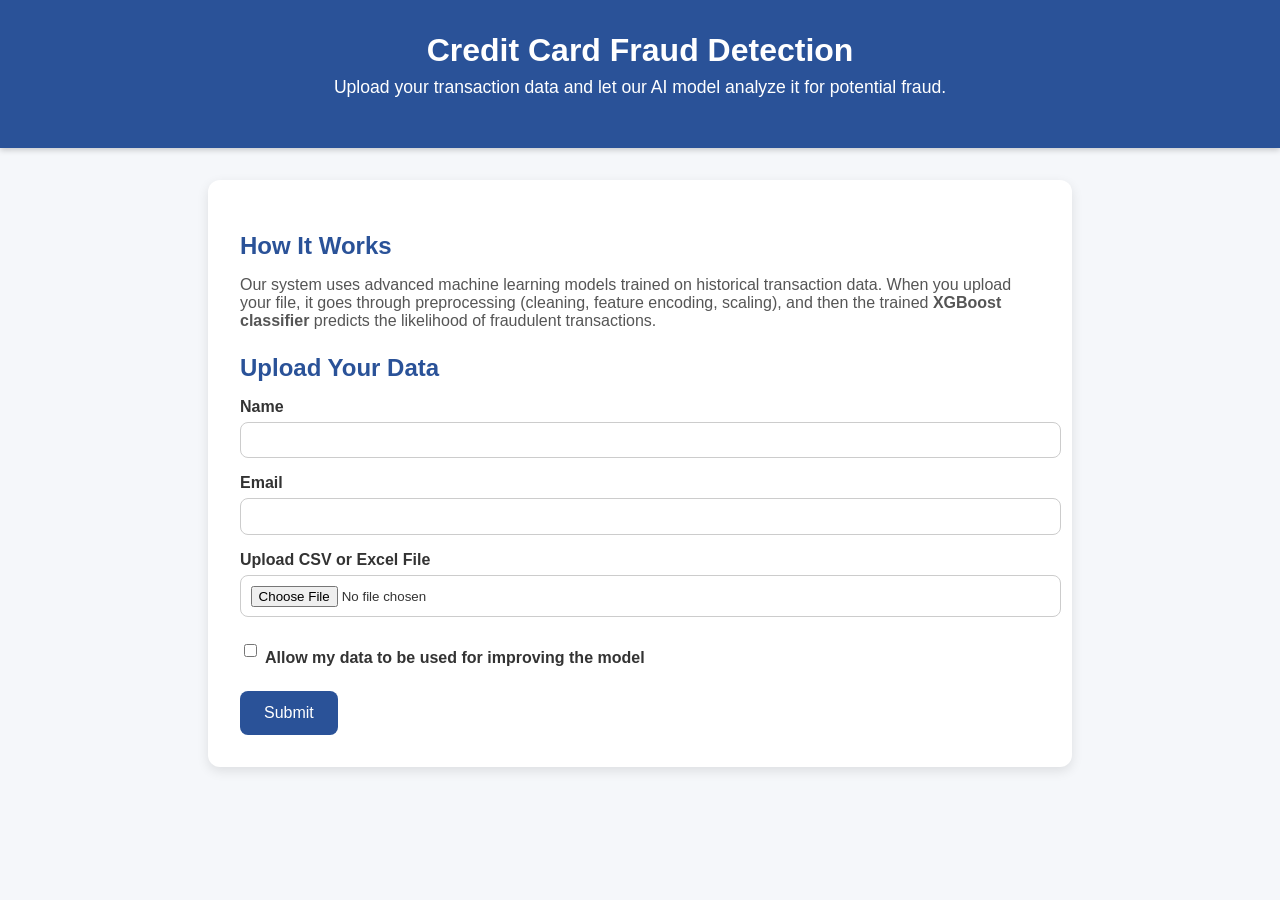
==== frontend/index.html @ 1b3795ef "Create index.html" ====
<!DOCTYPE html>
<html lang="en">
<head>
  <meta charset="UTF-8">
  <meta name="viewport" content="width=device-width, initial-scale=1.0">
  <title>Credit Card Fraud Detection</title>
  <style>
    body {
      font-family: Arial, sans-serif;
      background: #f5f7fa;
      margin: 0;
      padding: 0;
      color: #333;
    }

    header {
      background: #2a5298;
      color: white;
      text-align: center;
      padding: 2rem 1rem;
      box-shadow: 0 2px 6px rgba(0,0,0,0.2);
    }

    header h1 {
      margin: 0;
      font-size: 2rem;
    }

    header p {
      margin-top: 0.5rem;
      font-size: 1.1rem;
    }

    .container {
      max-width: 800px;
      margin: 2rem auto;
      background: white;
      border-radius: 12px;
      padding: 2rem;
      box-shadow: 0 4px 12px rgba(0,0,0,0.1);
    }

    h2 {
      color: #2a5298;
      margin-bottom: 0.5rem;
    }

    p.description {
      font-size: 1rem;
      margin-bottom: 1.5rem;
      color: #555;
    }

    label {
      display: block;
      margin-top: 1rem;
      font-weight: bold;
    }

    input[type="text"],
    input[type="email"],
    input[type="file"] {
      width: 100%;
      padding: 0.6rem;
      margin-top: 0.4rem;
      border: 1px solid #ccc;
      border-radius: 8px;
    }

    .checkbox {
      margin-top: 1rem;
      display: flex;
      align-items: center;
    }

    .checkbox input {
      margin-right: 0.5rem;
    }

    button {
      margin-top: 1.5rem;
      background: #2a5298;
      color: white;
      border: none;
      padding: 0.8rem 1.5rem;
      border-radius: 8px;
      cursor: pointer;
      font-size: 1rem;
      transition: background 0.3s ease;
    }

    button:hover {
      background: #1e3c72;
    }

    .results {
      margin-top: 2rem;
      padding: 1rem;
      border-radius: 8px;
      background: #f0f4ff;
      border: 1px solid #d0d7e2;
    }

    .results h3 {
      margin-top: 0;
      color: #2a5298;
    }
  </style>
</head>
<body>
  <header>
    <h1>Credit Card Fraud Detection</h1>
    <p>Upload your transaction data and let our AI model analyze it for potential fraud.</p>
  </header>

  <div class="container">
    <h2>How It Works</h2>
    <p class="description">
      Our system uses advanced machine learning models trained on historical transaction data. 
      When you upload your file, it goes through preprocessing (cleaning, feature encoding, scaling), 
      and then the trained <strong>XGBoost classifier</strong> predicts the likelihood of fraudulent transactions.
    </p>

    <h2>Upload Your Data</h2>
    <form id="uploadForm">
      <label for="name">Name</label>
      <input type="text" id="name" name="name" required>

      <label for="email">Email</label>
      <input type="email" id="email" name="email" required>

      <label for="file">Upload CSV or Excel File</label>
      <input type="file" id="file" name="file" accept=".csv,.xlsx" required>

      <div class="checkbox">
        <input type="checkbox" id="consent" name="consent">
        <label for="consent">Allow my data to be used for improving the model</label>
      </div>

      <button type="submit">Submit</button>
    </form>

    <div class="results" id="results" style="display:none;">
      <h3>Results</h3>
      <p id="output"></p>
    </div>
  </div>

  <script>
    const form = document.getElementById("uploadForm");
    const resultsDiv = document.getElementById("results");
    const output = document.getElementById("output");

    form.addEventListener("submit", async (event) => {
      event.preventDefault();

      const formData = new FormData(form);

      const response = await fetch("http://127.0.0.1:8000/predict", {
        method: "POST",
        body: formData,
      });

      const data = await response.json();
      resultsDiv.style.display = "block";
      output.textContent = JSON.stringify(data, null, 2);
    });
  </script>
</body>
</html>
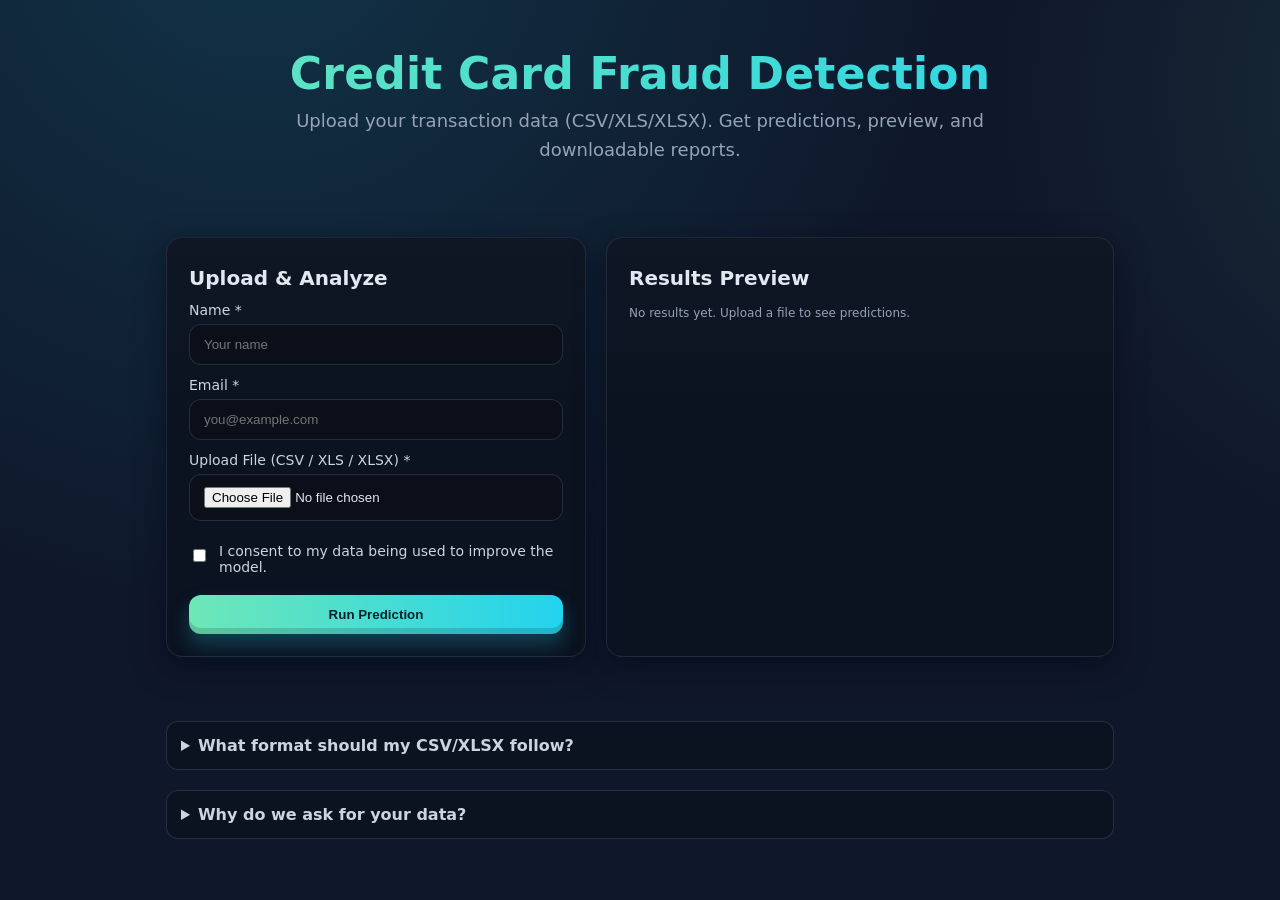
==== commit 158999e9: "Add files via upload" ====
--- a/frontend/index.html
+++ b/frontend/index.html
@@ -1,169 +1,255 @@
 <!DOCTYPE html>
 <html lang="en">
 <head>
-  <meta charset="UTF-8">
-  <meta name="viewport" content="width=device-width, initial-scale=1.0">
+  <meta charset="UTF-8" />
+  <meta name="viewport" content="width=device-width, initial-scale=1.0"/>
   <title>Credit Card Fraud Detection</title>
   <style>
-    body {
-      font-family: Arial, sans-serif;
-      background: #f5f7fa;
-      margin: 0;
-      padding: 0;
-      color: #333;
-    }
-
-    header {
-      background: #2a5298;
-      color: white;
-      text-align: center;
-      padding: 2rem 1rem;
-      box-shadow: 0 2px 6px rgba(0,0,0,0.2);
-    }
-
-    header h1 {
-      margin: 0;
-      font-size: 2rem;
-    }
-
-    header p {
-      margin-top: 0.5rem;
-      font-size: 1.1rem;
-    }
-
-    .container {
-      max-width: 800px;
-      margin: 2rem auto;
-      background: white;
-      border-radius: 12px;
-      padding: 2rem;
-      box-shadow: 0 4px 12px rgba(0,0,0,0.1);
-    }
-
-    h2 {
-      color: #2a5298;
-      margin-bottom: 0.5rem;
-    }
-
-    p.description {
-      font-size: 1rem;
-      margin-bottom: 1.5rem;
-      color: #555;
-    }
-
-    label {
-      display: block;
-      margin-top: 1rem;
-      font-weight: bold;
-    }
-
-    input[type="text"],
-    input[type="email"],
-    input[type="file"] {
-      width: 100%;
-      padding: 0.6rem;
-      margin-top: 0.4rem;
-      border: 1px solid #ccc;
-      border-radius: 8px;
-    }
-
-    .checkbox {
-      margin-top: 1rem;
-      display: flex;
-      align-items: center;
-    }
-
-    .checkbox input {
-      margin-right: 0.5rem;
-    }
-
-    button {
-      margin-top: 1.5rem;
-      background: #2a5298;
-      color: white;
-      border: none;
-      padding: 0.8rem 1.5rem;
-      border-radius: 8px;
-      cursor: pointer;
-      font-size: 1rem;
-      transition: background 0.3s ease;
-    }
-
-    button:hover {
-      background: #1e3c72;
-    }
-
-    .results {
-      margin-top: 2rem;
-      padding: 1rem;
-      border-radius: 8px;
-      background: #f0f4ff;
-      border: 1px solid #d0d7e2;
-    }
-
-    .results h3 {
-      margin-top: 0;
-      color: #2a5298;
-    }
+    :root{
+      --bg:#0f172a; --card:#0b1220; --muted:#94a3b8; --text:#e2e8f0;
+      --brand:#6ee7b7; --accent:#22d3ee; --danger:#ef4444; --warn:#f59e0b; --ok:#10b981;
+      --ring: rgba(34,211,238,.35); --shadow: 0 10px 30px rgba(2,8,23,.5); --radius:16px;
+    }
+    *{box-sizing:border-box}
+    body{
+      margin:0; background: radial-gradient(1200px 1200px at 20% -10%, rgba(34,211,238,.15), transparent 60%),
+      radial-gradient(1000px 900px at 120% 10%, rgba(110,231,183,.12), transparent 55%), var(--bg);
+      color:var(--text); font-family: Inter, system-ui, -apple-system, Segoe UI, Roboto, Arial, sans-serif; min-height:100vh;
+    }
+    header{ padding:48px 16px; text-align:center; }
+    .title{ font-weight:800; font-size: clamp(28px, 4vw, 44px); letter-spacing:.2px;
+      background: linear-gradient(90deg, var(--brand), var(--accent)); -webkit-background-clip:text; background-clip:text; color:transparent;
+      margin:0 0 8px;
+    }
+    .subtitle{color:var(--muted); font-size: clamp(14px, 2vw, 18px); margin:0 auto; max-width: 780px}
+    .container{max-width: 980px; margin: 24px auto 64px; padding: 0 16px;}
+    .grid{display:grid; gap:20px; grid-template-columns: 1fr; }
+    @media(min-width: 980px){ .grid{ grid-template-columns: 420px 1fr; } }
+    .card{ background: linear-gradient(180deg, rgba(255,255,255,.02), transparent 40%), var(--card);
+      border:1px solid rgba(148,163,184,.15); border-radius: var(--radius); padding:22px; box-shadow: var(--shadow); backdrop-filter: blur(8px);
+    }
+    h2{margin:6px 0 8px; font-size:20px; font-weight:700}
+    p{color:var(--muted); line-height:1.6}
+    label{display:block; font-size:14px; margin:12px 0 6px; color:#cbd5e1}
+    input[type="text"], input[type="email"], input[type="file"]{
+      width:100%; background: #0a0f1a; border:1px solid rgba(148,163,184,.2); padding:12px 14px; border-radius:12px; color:var(--text); outline:none;
+    }
+    input[type="text"]:focus, input[type="email"]:focus, input[type="file"]:focus{
+      border-color: var(--accent); box-shadow: 0 0 0 4px var(--ring);
+    }
+    .row{display:flex; gap:12px} .row > * {flex:1}
+    .checkbox{ display:flex; align-items:center; gap:10px; margin-top:10px; color:#cbd5e1; font-size:14px }
+    .hint{font-size:12px; color:var(--muted); margin-top:6px}
+    .btn{ appearance:none; border:none; cursor:pointer; padding:12px 16px; border-radius:12px; font-weight:700;
+      color:#06202b; background: linear-gradient(90deg, var(--brand), var(--accent));
+      box-shadow: 0 10px 20px rgba(34,211,238,.25), inset 0 -6px rgba(0,0,0,.15); transition: transform .05s ease; margin-top:14px; width:100%;
+    }
+    .btn:active{ transform: translateY(1px) }
+    .progress-wrap{margin-top:14px}
+    progress{ width:100%; height:14px; appearance:none; border-radius:999px; overflow:hidden; background:#0a0f1a; border:1px solid rgba(148,163,184,.2) }
+    progress::-webkit-progress-bar{ background:#0a0f1a }
+    progress::-webkit-progress-value{ background: linear-gradient(90deg, var(--accent), var(--brand)) }
+    .progress-label{display:flex; justify-content:space-between; font-size:12px; color:var(--muted); margin-top:6px}
+    .results-header{display:flex; align-items:center; justify-content:space-between; gap:12px}
+    .downloads{display:flex; gap:8px; flex-wrap:wrap}
+    .link{ display:inline-flex; align-items:center; gap:8px; font-size:13px; padding:8px 12px; border-radius:10px; border:1px solid rgba(148,163,184,.2); color:#dbeafe; text-decoration:none; background:#0a0f1a; }
+    .link:hover{border-color:var(--accent)}
+    .table-wrap{overflow:auto; border:1px solid rgba(148,163,184,.15); border-radius:14px}
+    table{border-collapse: collapse; width:100%; min-width: 760px; background:#060b13}
+    th, td{padding:10px 12px; border-bottom: 1px solid rgba(148,163,184,.12); font-size:13px; text-align:left}
+    th{position:sticky; top:0; background:#0b1220; z-index:1}
+    .toast{ position: fixed; right: 16px; top: 16px; z-index: 9999; background:#0b1220; border:1px solid rgba(148,163,184,.2); border-left:4px solid var(--ok); color:var(--text); padding:12px 14px; border-radius:12px; box-shadow: var(--shadow); display:none; max-width: 360px }
+    .toast.error{ border-left-color: var(--danger) } .toast.warn{ border-left-color: var(--warn) }
+    details{margin-top:20px; background:#0b1220; padding:14px; border-radius:12px; border:1px solid rgba(148,163,184,.2)}
+    summary{cursor:pointer; color:#cbd5e1; font-weight:600}
+    code{background:#0a0f1a; padding:2px 6px; border-radius:6px}
   </style>
 </head>
 <body>
   <header>
-    <h1>Credit Card Fraud Detection</h1>
-    <p>Upload your transaction data and let our AI model analyze it for potential fraud.</p>
+    <h1 class="title">Credit Card Fraud Detection</h1>
+    <p class="subtitle">Upload your transaction data (CSV/XLS/XLSX). Get predictions, preview, and downloadable reports.</p>
   </header>
-
+  <div class="container grid">
+    <section class="card">
+      <h2>Upload & Analyze</h2>
+      <form id="uploadForm">
+        <label for="name">Name *</label>
+        <input id="name" name="name" type="text" placeholder="Your name" required />
+        <label for="email">Email *</label>
+        <input id="email" name="email" type="email" placeholder="you@example.com" required />
+        <label for="file">Upload File (CSV / XLS / XLSX) *</label>
+        <input id="file" name="file" type="file" accept=".csv,.xls,.xlsx" required />
+        <div class="checkbox">
+          <input id="consent" name="consent" type="checkbox" />
+          <label for="consent">I consent to my data being used to improve the model.</label>
+        </div>
+        <button class="btn" type="submit">Run Prediction</button>
+        <div class="progress-wrap" style="display:none" id="progressWrap">
+          <progress id="progressBar" value="0" max="100"></progress>
+          <div class="progress-label">
+            <span id="progressText">Uploading…</span>
+            <span id="progressPct">0%</span>
+          </div>
+        </div>
+      </form>
+    </section>
+    <section class="card">
+      <div class="results-header">
+        <h2>Results Preview</h2>
+        <div class="downloads" id="downloads" style="display:none">
+          <a id="dlCSV" class="link" href="#" download>⬇ Download CSV</a>
+          <a id="dlXLSX" class="link" href="#" download>⬇ Download Excel</a>
+        </div>
+      </div>
+      <div id="emptyState"><p class="hint">No results yet. Upload a file to see predictions.</p></div>
+      <div class="table-wrap" id="tableWrap" style="display:none">
+        <table id="resultsTable"></table>
+      </div>
+    </section>
+  </div>
+
+  <!-- ✅ New description areas -->
   <div class="container">
-    <h2>How It Works</h2>
-    <p class="description">
-      Our system uses advanced machine learning models trained on historical transaction data. 
-      When you upload your file, it goes through preprocessing (cleaning, feature encoding, scaling), 
-      and then the trained <strong>XGBoost classifier</strong> predicts the likelihood of fraudulent transactions.
-    </p>
-
-    <h2>Upload Your Data</h2>
-    <form id="uploadForm">
-      <label for="name">Name</label>
-      <input type="text" id="name" name="name" required>
-
-      <label for="email">Email</label>
-      <input type="email" id="email" name="email" required>
-
-      <label for="file">Upload CSV or Excel File</label>
-      <input type="file" id="file" name="file" accept=".csv,.xlsx" required>
-
-      <div class="checkbox">
-        <input type="checkbox" id="consent" name="consent">
-        <label for="consent">Allow my data to be used for improving the model</label>
-      </div>
-
-      <button type="submit">Submit</button>
-    </form>
-
-    <div class="results" id="results" style="display:none;">
-      <h3>Results</h3>
-      <p id="output"></p>
-    </div>
+    <details>
+      <summary>What format should my CSV/XLSX follow?</summary>
+      <p>
+        Your uploaded file should match one of the following supported schemas:
+      </p>
+      <ul>
+        <li><b>creditcard.csv format</b>: columns like <code>Time, V1–V28, Amount, Class</code>.</li>
+        <li><b>merchant.csv format</b>: merchant-related columns (e.g. <code>merchant_id, category, amount, transaction_time</code>).</li>
+      </ul>
+      <p>The system will automatically preprocess your file to match the expected schema before running predictions.</p>
+    </details>
+
+    <details>
+      <summary>Why do we ask for your data?</summary>
+      <p>
+        Your uploaded transaction data is analyzed to detect potential fraud in real time.  
+        With your consent, anonymized data may also be used to retrain and improve the fraud detection model.  
+        We never share your personal information with third parties.  
+        Files remain confidential and secure during processing.
+      </p>
+    </details>
   </div>
 
+  <div class="toast" id="toast"></div>
   <script>
-    const form = document.getElementById("uploadForm");
-    const resultsDiv = document.getElementById("results");
-    const output = document.getElementById("output");
-
-    form.addEventListener("submit", async (event) => {
-      event.preventDefault();
-
-      const formData = new FormData(form);
-
-      const response = await fetch("http://127.0.0.1:8000/predict", {
-        method: "POST",
-        body: formData,
+    const API_BASE = "http://127.0.0.1:8000";
+    const toast = document.getElementById('toast');
+    const progressWrap = document.getElementById('progressWrap');
+    const progressBar = document.getElementById('progressBar');
+    const progressPct = document.getElementById('progressPct');
+    const progressText = document.getElementById('progressText');
+    const downloads = document.getElementById('downloads');
+    const dlCSV = document.getElementById('dlCSV');
+    const dlXLSX = document.getElementById('dlXLSX');
+    const tableWrap = document.getElementById('tableWrap');
+    const emptyState = document.getElementById('emptyState');
+
+    function showToast(msg, type='ok', ms=4200){
+      toast.className = 'toast' + (type==='error'?' error':type==='warn'?' warn':'');
+      toast.innerText = msg;
+      toast.style.display='block';
+      setTimeout(()=>{ toast.style.display='none'; }, ms);
+    }
+
+    function buildTable(rows){
+      const table = document.getElementById('resultsTable');
+      table.innerHTML='';
+      if(!rows || !rows.length){
+        table.innerHTML='<tr><td style="padding:14px; color:#94a3b8">No predictions received.</td></tr>';
+        return;
+      }
+      const thead=document.createElement('thead');
+      const headerRow=document.createElement('tr');
+      Object.keys(rows[0]).forEach(k=>{
+        const th=document.createElement('th');
+        th.textContent=k;
+        headerRow.appendChild(th);
       });
-
-      const data = await response.json();
-      resultsDiv.style.display = "block";
-      output.textContent = JSON.stringify(data, null, 2);
+      thead.appendChild(headerRow);
+      table.appendChild(thead);
+      const tbody=document.createElement('tbody');
+      rows.forEach(r=>{
+        const tr=document.createElement('tr');
+        Object.keys(rows[0]).forEach(k=>{
+          const td=document.createElement('td');
+          td.textContent=(r[k]===null||r[k]===undefined)?'':String(r[k]);
+          tr.appendChild(td);
+        });
+        tbody.appendChild(tr);
+      });
+      table.appendChild(tbody);
+    }
+
+    function validateEmail(email){ return /^[^\s@]+@[^\s@]+\.[^\s@]+$/.test(String(email).toLowerCase()); }
+
+    const form = document.getElementById('uploadForm');
+    form.addEventListener('submit',(e)=>{
+      e.preventDefault();
+      const name=document.getElementById('name').value.trim();
+      const email=document.getElementById('email').value.trim();
+      const file=document.getElementById('file').files[0];
+      const consent=document.getElementById('consent').checked;
+      if(!name){ showToast('Please enter your name.','warn'); return; }
+      if(!email){ showToast('Email is required.','warn'); return; }
+      if(!validateEmail(email)){ showToast('Please enter a valid email address.','warn'); return; }
+      if(!file){ showToast('Please choose a CSV/XLS/XLSX file.','warn'); return; }
+      const ext=file.name.split('.').pop().toLowerCase();
+      if(!['csv','xls','xlsx'].includes(ext)){ showToast('Unsupported file type.','warn'); return; }
+      const formData=new FormData();
+      formData.append('name',name);
+      formData.append('email',email);
+      formData.append('consent', consent ? 'true' : 'false');
+      formData.append('file',file);
+      const xhr=new XMLHttpRequest();
+      xhr.open('POST',`${API_BASE}/predict`,true);
+      progressWrap.style.display='block'; progressText.textContent='Uploading…'; progressBar.value=0; progressPct.textContent='0%';
+      xhr.upload.onprogress=function(e){
+        if(e.lengthComputable){
+          const pct=Math.round((e.loaded/e.total)*100);
+          progressBar.value=pct; progressPct.textContent=pct+'%';
+          if(pct>=100) progressText.textContent='Processing…';
+        }
+      };
+      xhr.onload=function(){
+        progressText.textContent='Finalizing…';
+        try{
+          const data=JSON.parse(xhr.responseText||'{}');
+          if(xhr.status>=200 && xhr.status<300 && data && data.ok){
+            if(data.processed_file_csv){
+              dlCSV.href=`${API_BASE}/download/csv/${encodeURIComponent(data.processed_file_csv)}`;
+              dlCSV.download=data.processed_file_csv;
+            }
+            if(data.processed_file_xlsx){
+              dlXLSX.href=`${API_BASE}/download/excel/${encodeURIComponent(data.processed_file_xlsx)}`;
+              dlXLSX.download=data.processed_file_xlsx;
+            }
+            downloads.style.display=(data.processed_file_csv||data.processed_file_xlsx)?'flex':'none';
+            if(Array.isArray(data.results)){
+              buildTable(data.results);
+              emptyState.style.display='none';
+              tableWrap.style.display='block';
+              showToast('Prediction complete. Downloads ready.','ok');
+            } else{
+              tableWrap.style.display='none';
+              emptyState.style.display='block';
+              showToast('Upload complete, but no results returned.','warn');
+            }
+          } else{
+            const msg=(data && data.error)?data.error:`Server error (${xhr.status}).`;
+            showToast(`Upload failed: ${msg}`,'error');
+          }
+        } catch(err){
+          showToast('Upload failed: could not parse server response.','error');
+        } finally{
+          progressWrap.style.display='none';
+        }
+      };
+      xhr.onerror=function(){ showToast('Network error during upload.','error'); progressWrap.style.display='none'; };
+      xhr.send(formData);
     });
   </script>
 </body>
